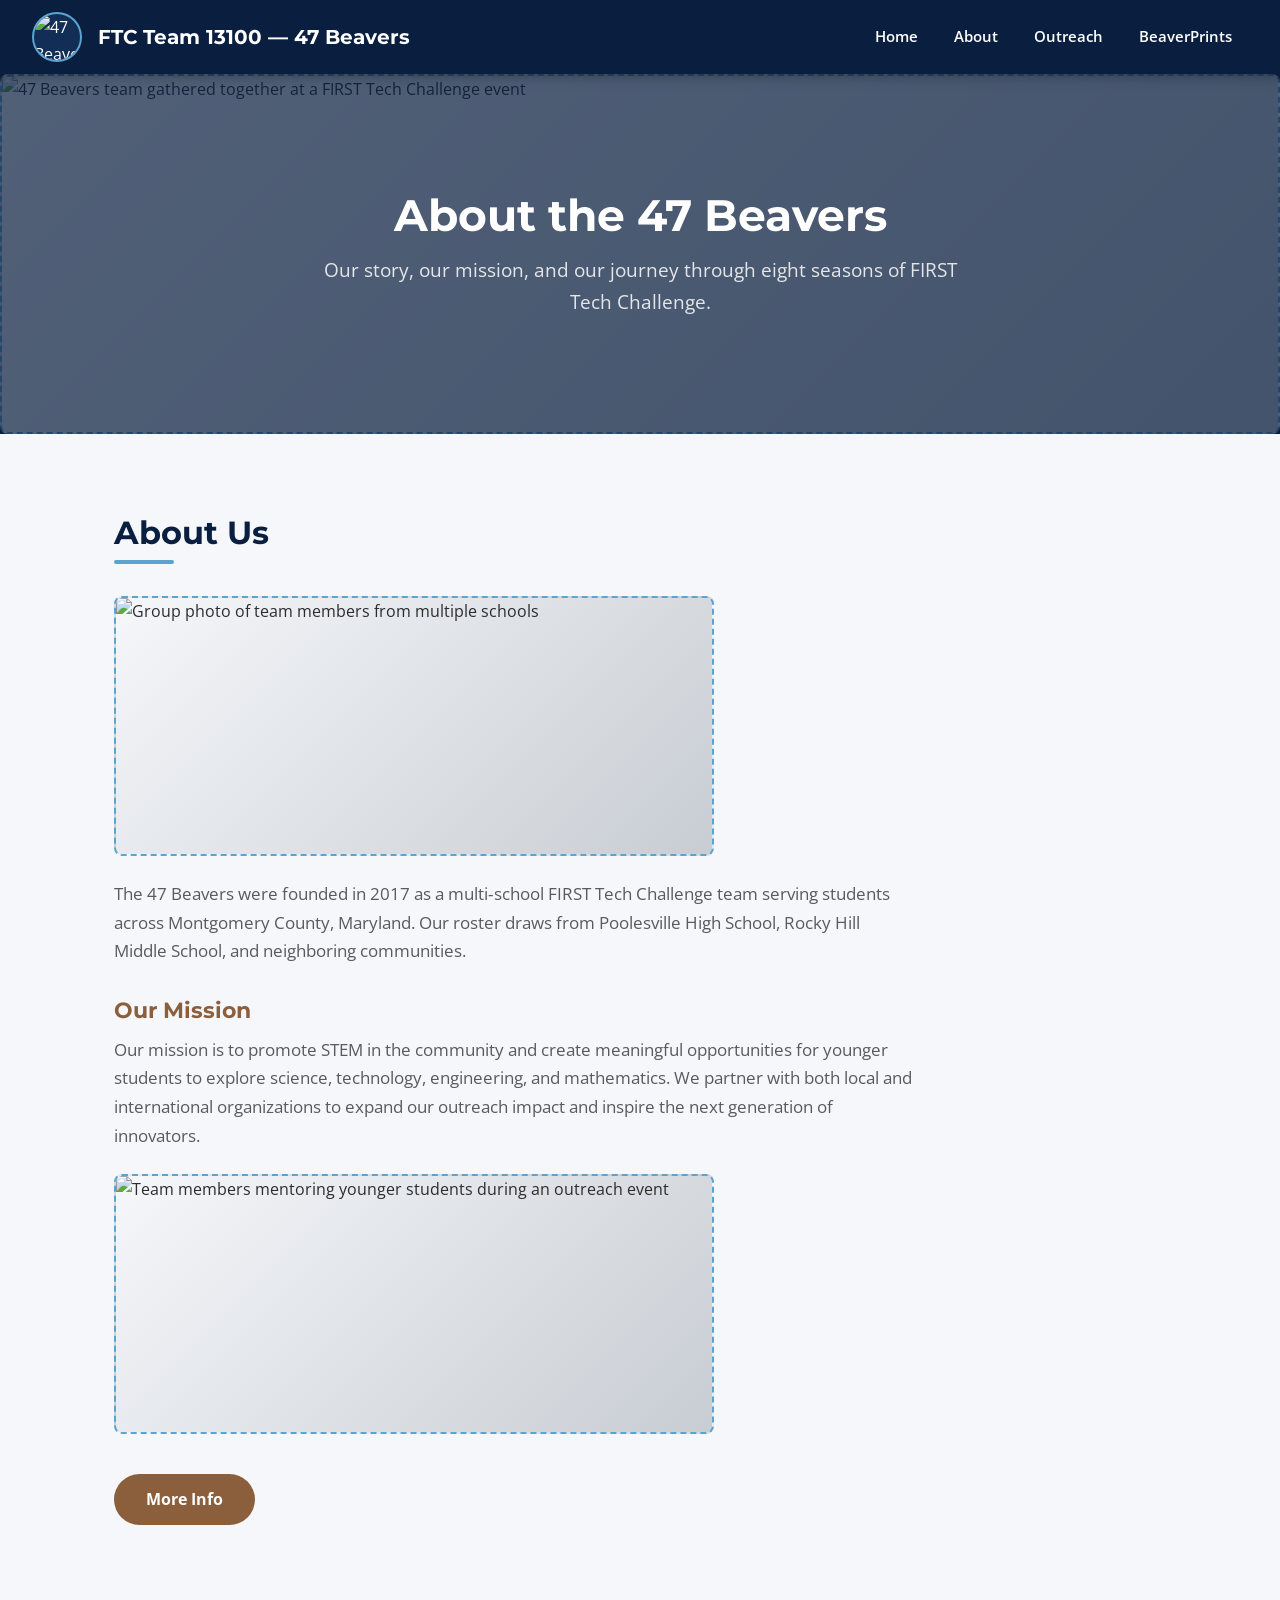
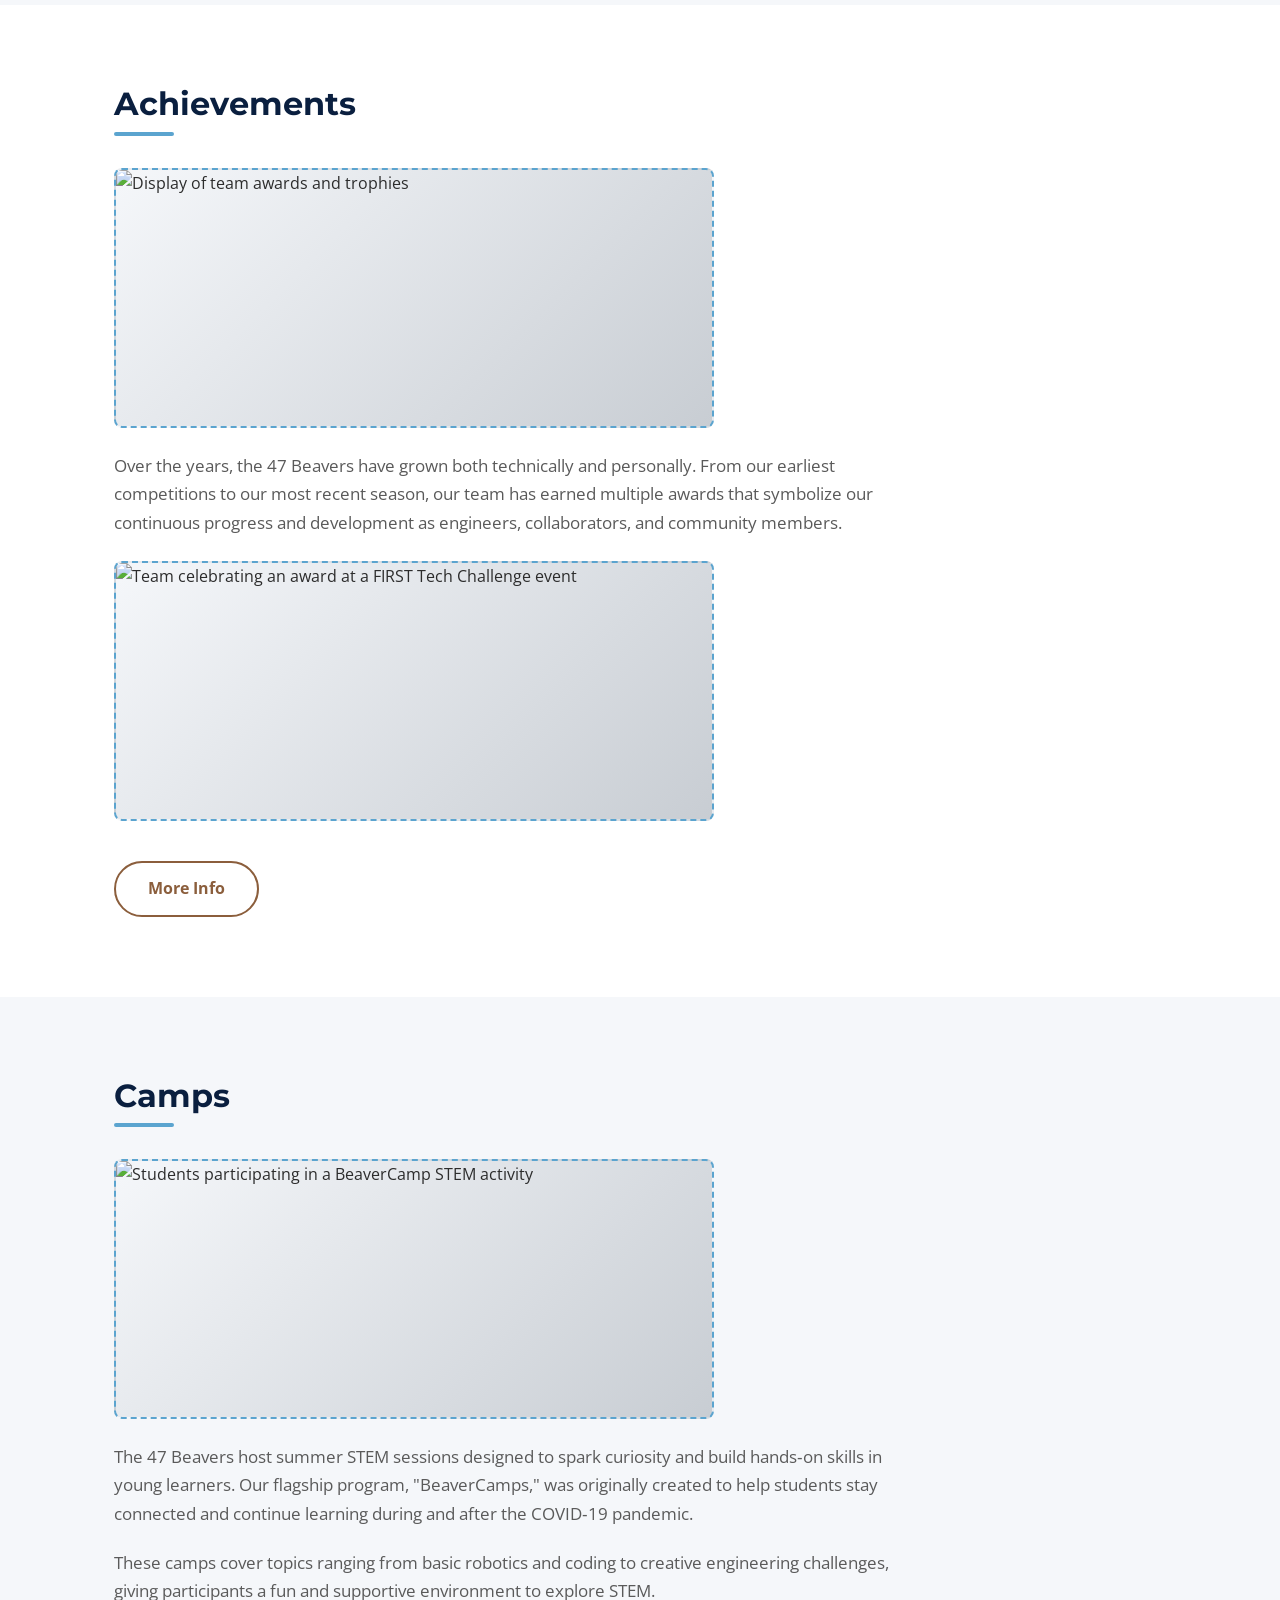
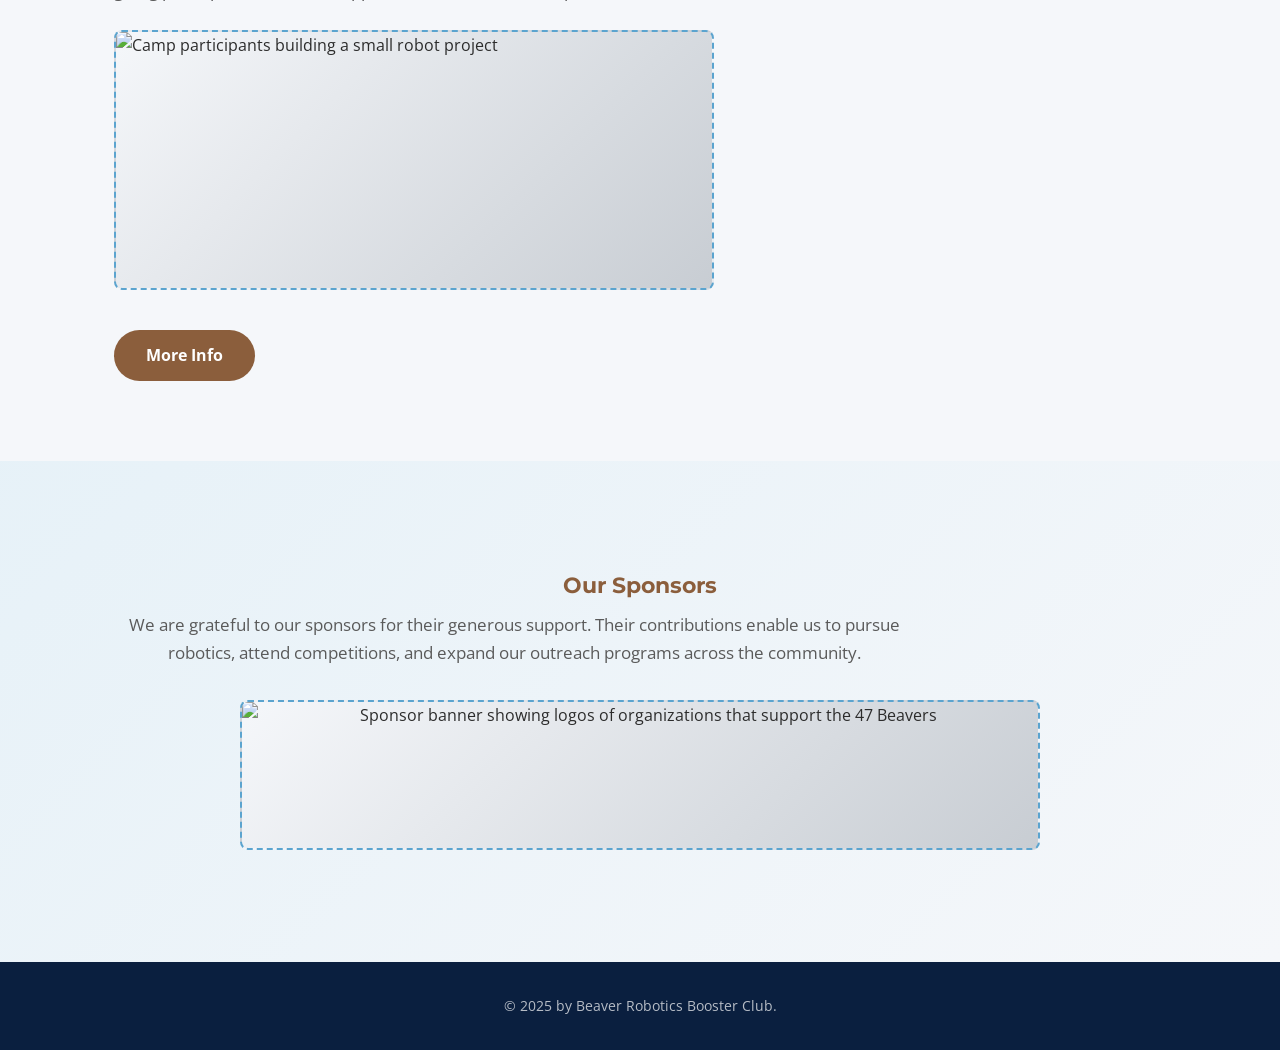
==== docs/about.html @ caaf1a8f "Move About Us, Achievements, and Camps to separate about.html page; update nav on all pages" ====
<!DOCTYPE html>
<html lang="en">
<head>
  <meta charset="UTF-8">
  <meta name="viewport" content="width=device-width, initial-scale=1.0">
  <title>About — FTC Team 13100 · 47 Beavers</title>
  <link rel="preconnect" href="https://fonts.googleapis.com">
  <link rel="preconnect" href="https://fonts.gstatic.com" crossorigin>
  <link href="https://fonts.googleapis.com/css2?family=Montserrat:wght@600;700;800&family=Open+Sans:wght@400;600&display=swap" rel="stylesheet">
  <link rel="stylesheet" href="styles.css">
</head>
<body>

  <header>
    <div class="logo-group">
      <a href="index.html">
        <img src="" alt="47 Beavers team logo">
      </a>
      <h1><a href="index.html">FTC Team 13100 — 47 Beavers</a></h1>
    </div>

    <nav aria-label="Primary navigation">
      <button class="nav-toggle" aria-label="Toggle navigation">
        <span></span>
        <span></span>
        <span></span>
      </button>
      <ul>
        <li><a href="index.html">Home</a></li>
        <li><a href="about.html" class="active">About</a></li>
        <li><a href="outreach.html">Outreach</a></li>
        <li><a href="beaverprints.html">BeaverPrints</a></li>
      </ul>
    </nav>
  </header>

  <main>

    <!-- Page Hero -->
    <section class="page-hero">
      <img src="" alt="47 Beavers team gathered together at a FIRST Tech Challenge event">
      <div class="page-hero-overlay">
        <h2>About the 47 Beavers</h2>
        <p>Our story, our mission, and our journey through eight seasons of FIRST Tech Challenge.</p>
      </div>
    </section>

    <!-- About Us -->
    <div class="alt-bg">
      <section id="about" class="section fade-in">
        <h2>About Us</h2>
        <img src="" alt="Group photo of team members from multiple schools">
        <p>
          The 47 Beavers were founded in 2017 as a multi‑school FIRST Tech
          Challenge team serving students across Montgomery County, Maryland.
          Our roster draws from Poolesville High School, Rocky Hill Middle
          School, and neighboring communities.
        </p>

        <h3>Our Mission</h3>
        <p>
          Our mission is to promote STEM in the community and create meaningful
          opportunities for younger students to explore science, technology,
          engineering, and mathematics. We partner with both local and
          international organizations to expand our outreach impact and inspire
          the next generation of innovators.
        </p>
        <img src="" alt="Team members mentoring younger students during an outreach event">

        <a href="outreach.html" class="btn btn-primary">More Info</a>
      </section>
    </div>

    <!-- Achievements -->
    <section id="achievements" class="section fade-in">
      <h2>Achievements</h2>
      <img src="" alt="Display of team awards and trophies">
      <p>
        Over the years, the 47 Beavers have grown both technically and
        personally. From our earliest competitions to our most recent season,
        our team has earned multiple awards that symbolize our continuous
        progress and development as engineers, collaborators, and community
        members.
      </p>
      <img src="" alt="Team celebrating an award at a FIRST Tech Challenge event">

      <a href="#" class="btn btn-outline">More Info</a>
    </section>

    <!-- Camps -->
    <div class="alt-bg">
      <section id="camps" class="section fade-in">
        <h2>Camps</h2>
        <img src="" alt="Students participating in a BeaverCamp STEM activity">
        <p>
          The 47 Beavers host summer STEM sessions designed to spark curiosity
          and build hands‑on skills in young learners. Our flagship program,
          "BeaverCamps," was originally created to help students stay connected
          and continue learning during and after the COVID‑19 pandemic.
        </p>
        <p>
          These camps cover topics ranging from basic robotics and coding to
          creative engineering challenges, giving participants a fun and
          supportive environment to explore STEM.
        </p>
        <img src="" alt="Camp participants building a small robot project">

        <a href="#" class="btn btn-primary">More Info</a>
      </section>
    </div>

    <!-- Sponsors -->
    <div id="sponsors-wrap">
      <section id="sponsors" class="section fade-in" style="text-align: center;">
        <h3>Our Sponsors</h3>
        <p>
          We are grateful to our sponsors for their generous support. Their
          contributions enable us to pursue robotics, attend competitions, and
          expand our outreach programs across the community.
        </p>
        <img src="" alt="Sponsor banner showing logos of organizations that support the 47 Beavers">
      </section>
    </div>

  </main>

  <footer>
    <p>&copy; 2025 by Beaver Robotics Booster Club.</p>
  </footer>

  <script src="script.js" defer></script>
</body>
</html>
---- docs/styles.css ----
/* ===== CSS Custom Properties ===== */
:root {
  --navy: #0a1f3f;
  --navy-light: #122d56;
  --light-blue: #5ba4cf;
  --light-blue-soft: rgba(91, 164, 207, 0.15);
  --brown: #8B5E3C;
  --brown-dark: #6f4a2e;
  --white: #ffffff;
  --off-white: #f5f7fa;
  --gray: #c8cdd3;
  --text: #2c2c2c;
  --text-light: #5a5a5a;
  --radius: 8px;
  --transition: 0.3s ease;
}

/* ===== Reset & Base ===== */
*,
*::before,
*::after {
  box-sizing: border-box;
  margin: 0;
  padding: 0;
}

html {
  scroll-behavior: smooth;
  scroll-padding-top: 80px;
}

body {
  font-family: 'Open Sans', Arial, sans-serif;
  color: var(--text);
  line-height: 1.7;
  background: var(--white);
}

h1, h2, h3, h4 {
  font-family: 'Montserrat', Arial, sans-serif;
  line-height: 1.2;
}

img {
  max-width: 100%;
  height: auto;
  display: block;
}

a {
  text-decoration: none;
  color: inherit;
}

ul {
  list-style: none;
}

/* ===== Placeholder Images ===== */
img[src=""] {
  height: 260px;
  background: linear-gradient(135deg, var(--off-white) 0%, var(--gray) 100%);
  border: 2px dashed var(--light-blue);
  border-radius: var(--radius);
  position: relative;
}

/* ===== Container Utility ===== */
.container {
  max-width: 1100px;
  margin: 0 auto;
  padding: 0 1.5rem;
}

/* ===== Header ===== */
header {
  position: sticky;
  top: 0;
  z-index: 1000;
  background: var(--navy);
  color: var(--white);
  padding: 0 2rem;
  display: flex;
  align-items: center;
  justify-content: space-between;
  flex-wrap: wrap;
  box-shadow: 0 2px 12px rgba(0, 0, 0, 0.3);
}

header .logo-group {
  display: flex;
  align-items: center;
  gap: 1rem;
  padding: 0.75rem 0;
}

header .logo-group img {
  width: 50px;
  height: 50px;
  border-radius: 50%;
  background: var(--navy-light);
  border: 2px solid var(--light-blue);
  object-fit: cover;
}

header .logo-group h1 {
  font-size: 1.25rem;
  font-weight: 700;
  white-space: nowrap;
}

header .logo-group p {
  display: none;
}

/* ===== Navigation ===== */
nav {
  display: flex;
  align-items: center;
}

nav ul {
  display: flex;
  gap: 0.25rem;
}

nav ul li a {
  display: block;
  padding: 0.5rem 1rem;
  font-size: 0.95rem;
  font-weight: 600;
  border-radius: var(--radius);
  transition: background var(--transition), color var(--transition);
  color: var(--white);
}

nav ul li a:hover,
nav ul li a.active {
  background: var(--light-blue);
  color: var(--navy);
}

/* Hamburger Toggle */
.nav-toggle {
  display: none;
  background: none;
  border: none;
  cursor: pointer;
  padding: 0.5rem;
  flex-direction: column;
  gap: 5px;
}

.nav-toggle span {
  display: block;
  width: 26px;
  height: 3px;
  background: var(--white);
  border-radius: 3px;
  transition: transform var(--transition), opacity var(--transition);
}

.nav-toggle.open span:nth-child(1) {
  transform: translateY(8px) rotate(45deg);
}

.nav-toggle.open span:nth-child(2) {
  opacity: 0;
}

.nav-toggle.open span:nth-child(3) {
  transform: translateY(-8px) rotate(-45deg);
}

/* ===== Hero Section ===== */
#home {
  background: linear-gradient(135deg, var(--navy) 0%, var(--navy-light) 100%);
  color: var(--white);
  text-align: center;
  padding: 5rem 1.5rem 4rem;
}

#home h2 {
  font-size: 2.5rem;
  margin-bottom: 1.25rem;
}

#home p {
  max-width: 750px;
  margin: 0 auto 1.5rem;
  font-size: 1.1rem;
  line-height: 1.8;
  color: rgba(255, 255, 255, 0.9);
}

#home img[src=""] {
  max-width: 700px;
  margin: 2rem auto;
  border-color: rgba(255, 255, 255, 0.3);
}

/* ===== Content Sections (shared) ===== */
.section {
  padding: 5rem 1.5rem;
  max-width: 1100px;
  margin: 0 auto;
}

/* Alternate backgrounds via wrapper */
#about-wrap,
#camps-wrap,
#sponsors-wrap {
  background: var(--off-white);
}

#achievements-wrap,
#contact-wrap {
  background: var(--white);
}

/* Section headings */
.section h2 {
  font-size: 2rem;
  color: var(--navy);
  margin-bottom: 0.5rem;
  position: relative;
  display: inline-block;
}

.section h2::after {
  content: '';
  display: block;
  width: 60px;
  height: 4px;
  background: var(--light-blue);
  border-radius: 2px;
  margin-top: 0.5rem;
}

.section h3 {
  font-size: 1.35rem;
  color: var(--brown);
  margin: 2rem 0 0.75rem;
}

.section p {
  max-width: 800px;
  margin-bottom: 1.25rem;
  color: var(--text-light);
  font-size: 1.05rem;
}

.section img[src=""] {
  margin: 1.5rem 0;
  max-width: 600px;
}

/* ===== Buttons / Links ===== */
.btn {
  display: inline-block;
  padding: 0.75rem 2rem;
  font-size: 1rem;
  font-weight: 700;
  border-radius: 50px;
  transition: background var(--transition), transform var(--transition),
    box-shadow var(--transition);
  cursor: pointer;
  text-align: center;
  margin-top: 1rem;
}

.btn-primary {
  background: var(--brown);
  color: var(--white);
}

.btn-primary:hover {
  background: var(--brown-dark);
  transform: translateY(-2px);
  box-shadow: 0 4px 15px rgba(139, 94, 60, 0.4);
}

.btn-outline {
  background: transparent;
  color: var(--brown);
  border: 2px solid var(--brown);
}

.btn-outline:hover {
  background: var(--brown);
  color: var(--white);
  transform: translateY(-2px);
}

/* ===== Contact Form ===== */
.contact-grid {
  display: grid;
  grid-template-columns: 1fr 1fr;
  gap: 2rem;
  align-items: start;
  margin-top: 2rem;
}

.contact-grid form {
  display: flex;
  flex-direction: column;
  gap: 1.25rem;
}

.form-group label {
  display: block;
  font-weight: 600;
  margin-bottom: 0.35rem;
  color: var(--navy);
  font-size: 0.95rem;
}

.form-group input,
.form-group textarea {
  width: 100%;
  padding: 0.75rem 1rem;
  border: 2px solid var(--gray);
  border-radius: var(--radius);
  font-family: inherit;
  font-size: 1rem;
  color: var(--text);
  transition: border-color var(--transition), box-shadow var(--transition);
  background: var(--white);
}

.form-group input:focus,
.form-group textarea:focus {
  outline: none;
  border-color: var(--light-blue);
  box-shadow: 0 0 0 3px var(--light-blue-soft);
}

form .btn-primary {
  border: none;
  font-family: 'Montserrat', Arial, sans-serif;
  width: fit-content;
}

/* Contact info side */
.contact-info {
  background: var(--navy);
  color: var(--white);
  padding: 2.5rem;
  border-radius: var(--radius);
}

.contact-info h3 {
  color: var(--light-blue);
  margin-top: 0;
}

.contact-info p {
  color: rgba(255, 255, 255, 0.85);
}

/* ===== Sponsors ===== */
#sponsors-wrap {
  background: linear-gradient(135deg, var(--light-blue-soft) 0%, var(--off-white) 100%);
}

#sponsors {
  text-align: center;
}

#sponsors img[src=""] {
  max-width: 800px;
  margin: 2rem auto;
  height: 150px;
}

/* ===== Footer ===== */
footer {
  background: var(--navy);
  color: rgba(255, 255, 255, 0.7);
  text-align: center;
  padding: 2rem 1.5rem;
  font-size: 0.9rem;
}

/* ===== Page Hero (subpages) ===== */
.page-hero {
  position: relative;
  background: var(--navy);
  overflow: hidden;
}

.page-hero > img {
  width: 100%;
  height: 360px;
  object-fit: cover;
  opacity: 0.3;
}

.page-hero-overlay {
  position: absolute;
  inset: 0;
  display: flex;
  flex-direction: column;
  align-items: center;
  justify-content: center;
  text-align: center;
  padding: 2rem;
  color: var(--white);
}

.page-hero-overlay h2 {
  font-size: 2.75rem;
  margin-bottom: 0.75rem;
}

.page-hero-overlay p {
  font-size: 1.2rem;
  max-width: 650px;
  color: rgba(255, 255, 255, 0.85);
}

/* ===== Alternating Background Utility ===== */
.alt-bg {
  background: var(--off-white);
}

/* ===== CTA Buttons (subpages) ===== */
.btn-cta {
  display: inline-block;
  padding: 0.75rem 2rem;
  font-size: 1rem;
  font-weight: 700;
  font-family: 'Montserrat', Arial, sans-serif;
  background: var(--light-blue);
  color: var(--white);
  border: none;
  border-radius: var(--radius);
  cursor: pointer;
  transition: background var(--transition), transform var(--transition),
    box-shadow var(--transition);
  margin-top: 1.25rem;
  text-align: center;
}

.btn-cta:hover {
  background: #3d8fbf;
  transform: translateY(-2px);
  box-shadow: 0 4px 16px rgba(91, 164, 207, 0.45);
}

/* ===== Card Grid ===== */
.card-grid {
  display: grid;
  grid-template-columns: repeat(auto-fill, minmax(300px, 1fr));
  gap: 2rem;
  margin: 2rem 0;
}

.card {
  background: var(--white);
  border-radius: var(--radius);
  overflow: hidden;
  box-shadow: 0 2px 12px rgba(0, 0, 0, 0.08);
  transition: transform var(--transition), box-shadow var(--transition);
}

.card:hover {
  transform: translateY(-4px);
  box-shadow: 0 8px 24px rgba(0, 0, 0, 0.12);
}

.card img[src=""] {
  width: 100%;
  height: 200px;
  margin: 0;
  border-radius: 0;
  border: none;
  border-bottom: 3px solid var(--light-blue);
}

.card h3 {
  font-size: 1.2rem;
  color: var(--navy);
  margin: 1.25rem 1.5rem 0.5rem;
}

.card p {
  font-size: 0.95rem;
  color: var(--text-light);
  margin: 0 1.5rem 1rem;
  line-height: 1.6;
}

.card .btn-cta {
  margin: 0 1.5rem 1.5rem;
  font-size: 0.9rem;
  padding: 0.6rem 1.5rem;
}

/* ===== Steps List (BeaverPrints) ===== */
.steps-list {
  list-style: none;
  padding: 0;
  margin: 2rem 0;
  display: grid;
  grid-template-columns: repeat(auto-fit, minmax(260px, 1fr));
  gap: 2rem;
}

.steps-list li {
  background: var(--off-white);
  padding: 2rem;
  border-radius: var(--radius);
  border-left: 4px solid var(--light-blue);
}

.steps-list li h3 {
  font-size: 1.15rem;
  color: var(--navy);
  margin-bottom: 0.5rem;
}

.steps-list li p {
  color: var(--text-light);
  font-size: 0.95rem;
  margin: 0;
}

/* ===== Scroll Animations ===== */
.fade-in {
  opacity: 0;
  transform: translateY(30px);
  transition: opacity 0.6s ease, transform 0.6s ease;
}

.fade-in.visible {
  opacity: 1;
  transform: translateY(0);
}

/* ===== Responsive ===== */
@media (max-width: 900px) {
  .contact-grid {
    grid-template-columns: 1fr;
  }
}

@media (max-width: 768px) {
  header {
    padding: 0 1rem;
  }

  header .logo-group h1 {
    font-size: 1.05rem;
  }

  .nav-toggle {
    display: flex;
  }

  nav ul {
    display: none;
    flex-direction: column;
    width: 100%;
    background: var(--navy-light);
    border-radius: 0 0 var(--radius) var(--radius);
    padding: 0.5rem 0;
    position: absolute;
    top: 100%;
    left: 0;
    box-shadow: 0 8px 20px rgba(0, 0, 0, 0.3);
  }

  nav ul.open {
    display: flex;
  }

  nav ul li a {
    padding: 0.75rem 1.5rem;
    border-radius: 0;
  }

  nav {
    position: static;
  }

  header {
    position: sticky;
    flex-wrap: wrap;
  }

  #home h2 {
    font-size: 1.75rem;
  }

  .page-hero-overlay h2 {
    font-size: 1.75rem;
  }

  .page-hero > img {
    height: 260px;
  }

  .card-grid {
    grid-template-columns: 1fr;
  }

  #home p {
    font-size: 1rem;
  }

  .section {
    padding: 3.5rem 1.25rem;
  }
}

@media (max-width: 480px) {
  #home {
    padding: 3.5rem 1rem 3rem;
  }

  #home h2 {
    font-size: 1.5rem;
  }

  .section h2 {
    font-size: 1.5rem;
  }

  header .logo-group h1 {
    font-size: 0.95rem;
  }
}
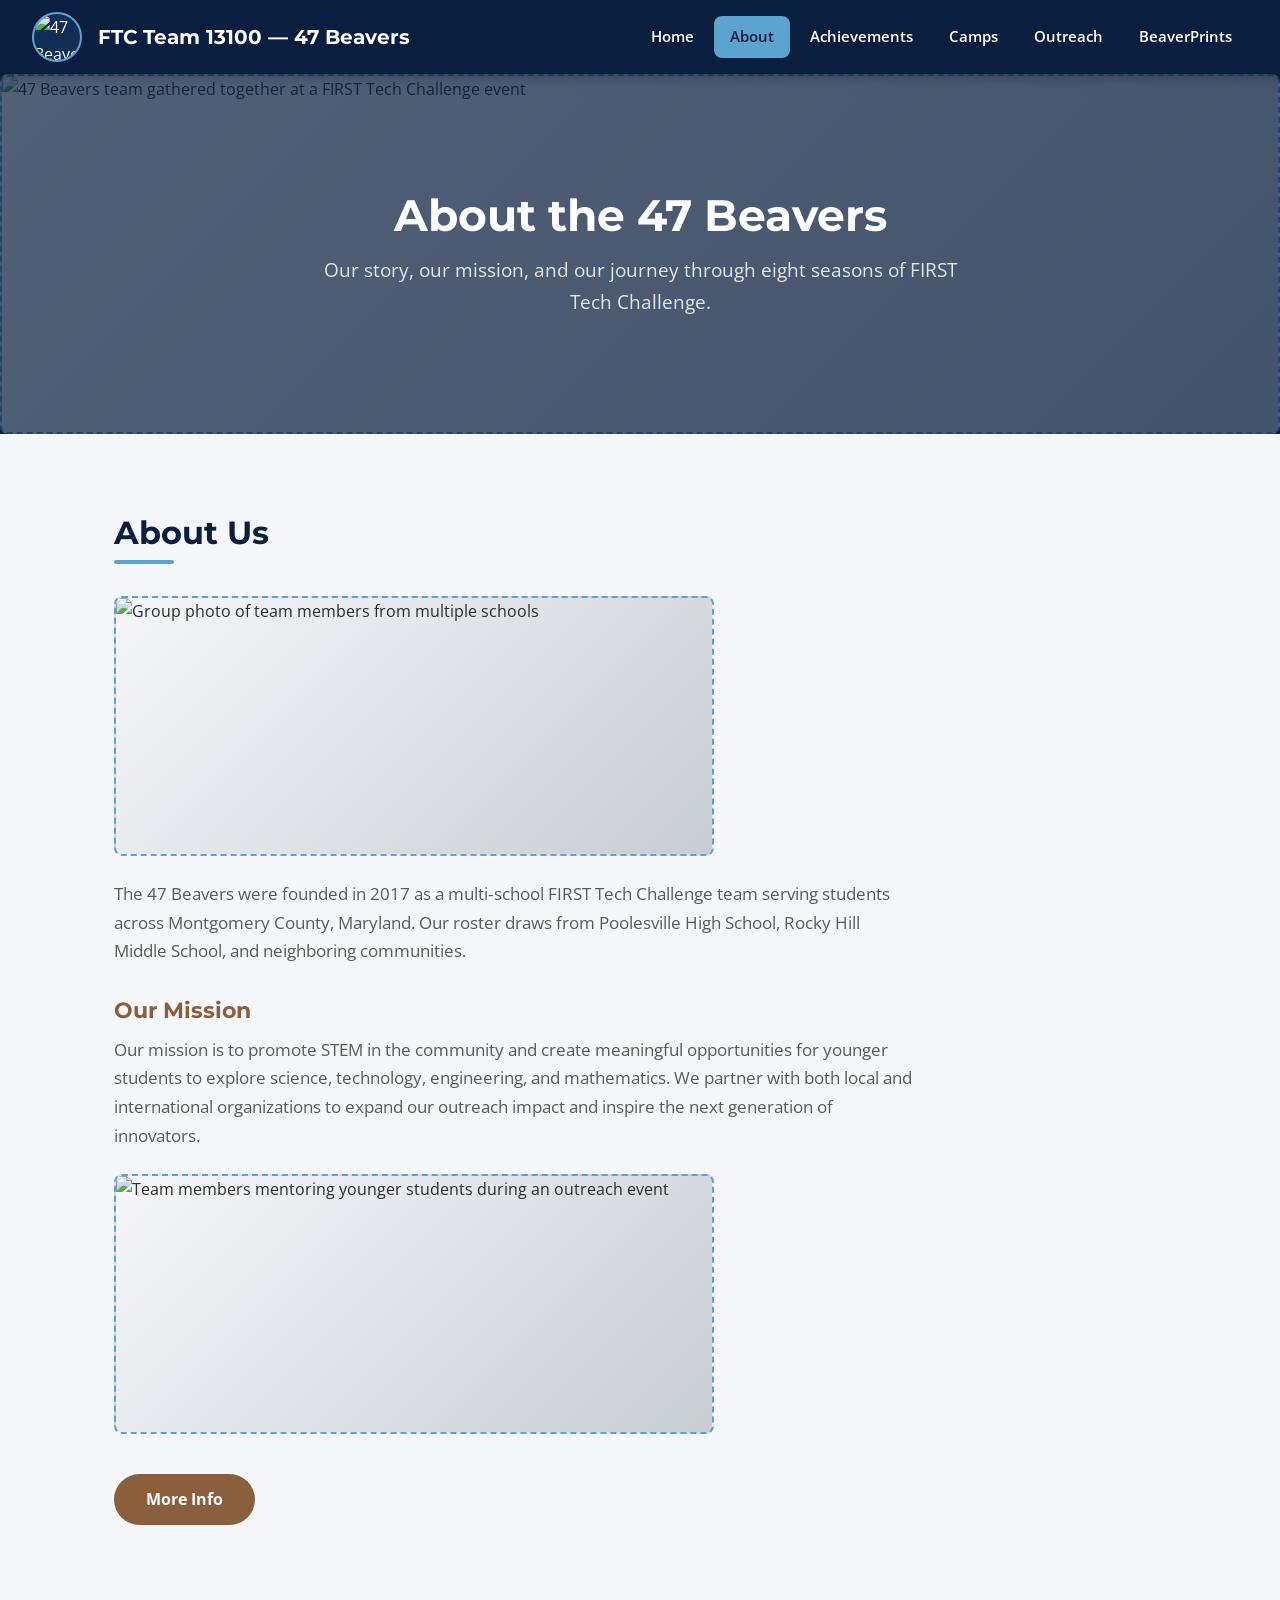
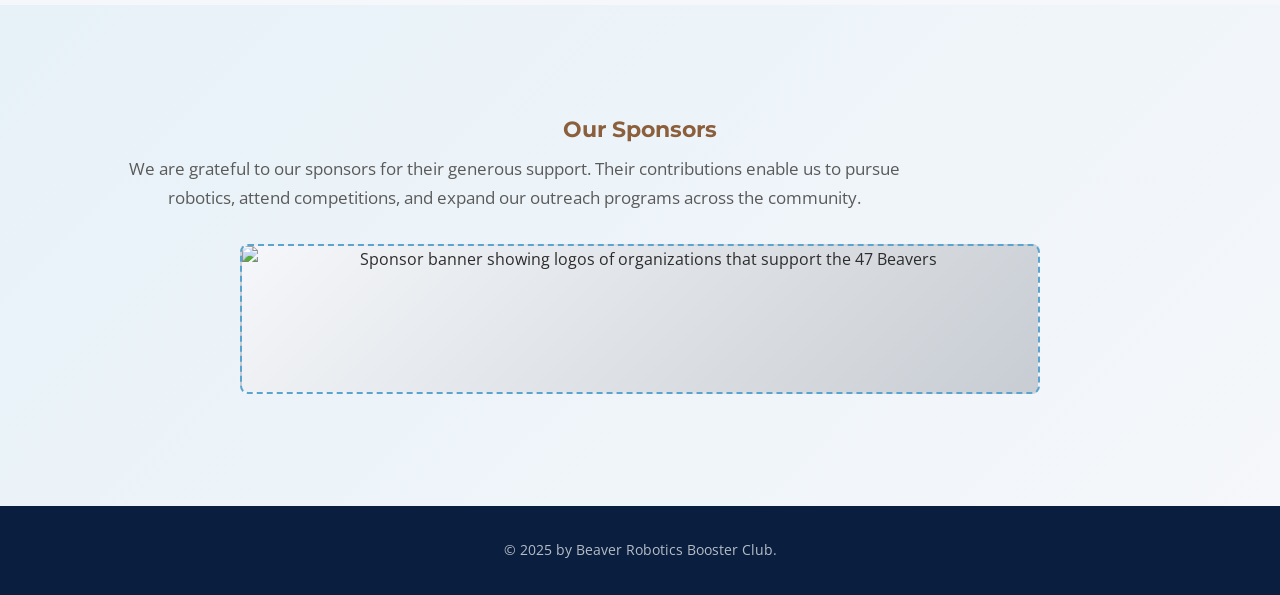
==== commit aa604ba7: "Split Achievements and Camps into separate pages; fix nav on all 6 pages; fix scroll observer breaki" ====
--- a/docs/about.html
+++ b/docs/about.html
@@ -28,6 +28,8 @@
       <ul>
         <li><a href="index.html">Home</a></li>
         <li><a href="about.html" class="active">About</a></li>
+        <li><a href="achievements.html">Achievements</a></li>
+        <li><a href="camps.html">Camps</a></li>
         <li><a href="outreach.html">Outreach</a></li>
         <li><a href="beaverprints.html">BeaverPrints</a></li>
       </ul>
@@ -71,44 +73,6 @@
       </section>
     </div>
 
-    <!-- Achievements -->
-    <section id="achievements" class="section fade-in">
-      <h2>Achievements</h2>
-      <img src="" alt="Display of team awards and trophies">
-      <p>
-        Over the years, the 47 Beavers have grown both technically and
-        personally. From our earliest competitions to our most recent season,
-        our team has earned multiple awards that symbolize our continuous
-        progress and development as engineers, collaborators, and community
-        members.
-      </p>
-      <img src="" alt="Team celebrating an award at a FIRST Tech Challenge event">
-
-      <a href="#" class="btn btn-outline">More Info</a>
-    </section>
-
-    <!-- Camps -->
-    <div class="alt-bg">
-      <section id="camps" class="section fade-in">
-        <h2>Camps</h2>
-        <img src="" alt="Students participating in a BeaverCamp STEM activity">
-        <p>
-          The 47 Beavers host summer STEM sessions designed to spark curiosity
-          and build hands‑on skills in young learners. Our flagship program,
-          "BeaverCamps," was originally created to help students stay connected
-          and continue learning during and after the COVID‑19 pandemic.
-        </p>
-        <p>
-          These camps cover topics ranging from basic robotics and coding to
-          creative engineering challenges, giving participants a fun and
-          supportive environment to explore STEM.
-        </p>
-        <img src="" alt="Camp participants building a small robot project">
-
-        <a href="#" class="btn btn-primary">More Info</a>
-      </section>
-    </div>
-
     <!-- Sponsors -->
     <div id="sponsors-wrap">
       <section id="sponsors" class="section fade-in" style="text-align: center;">
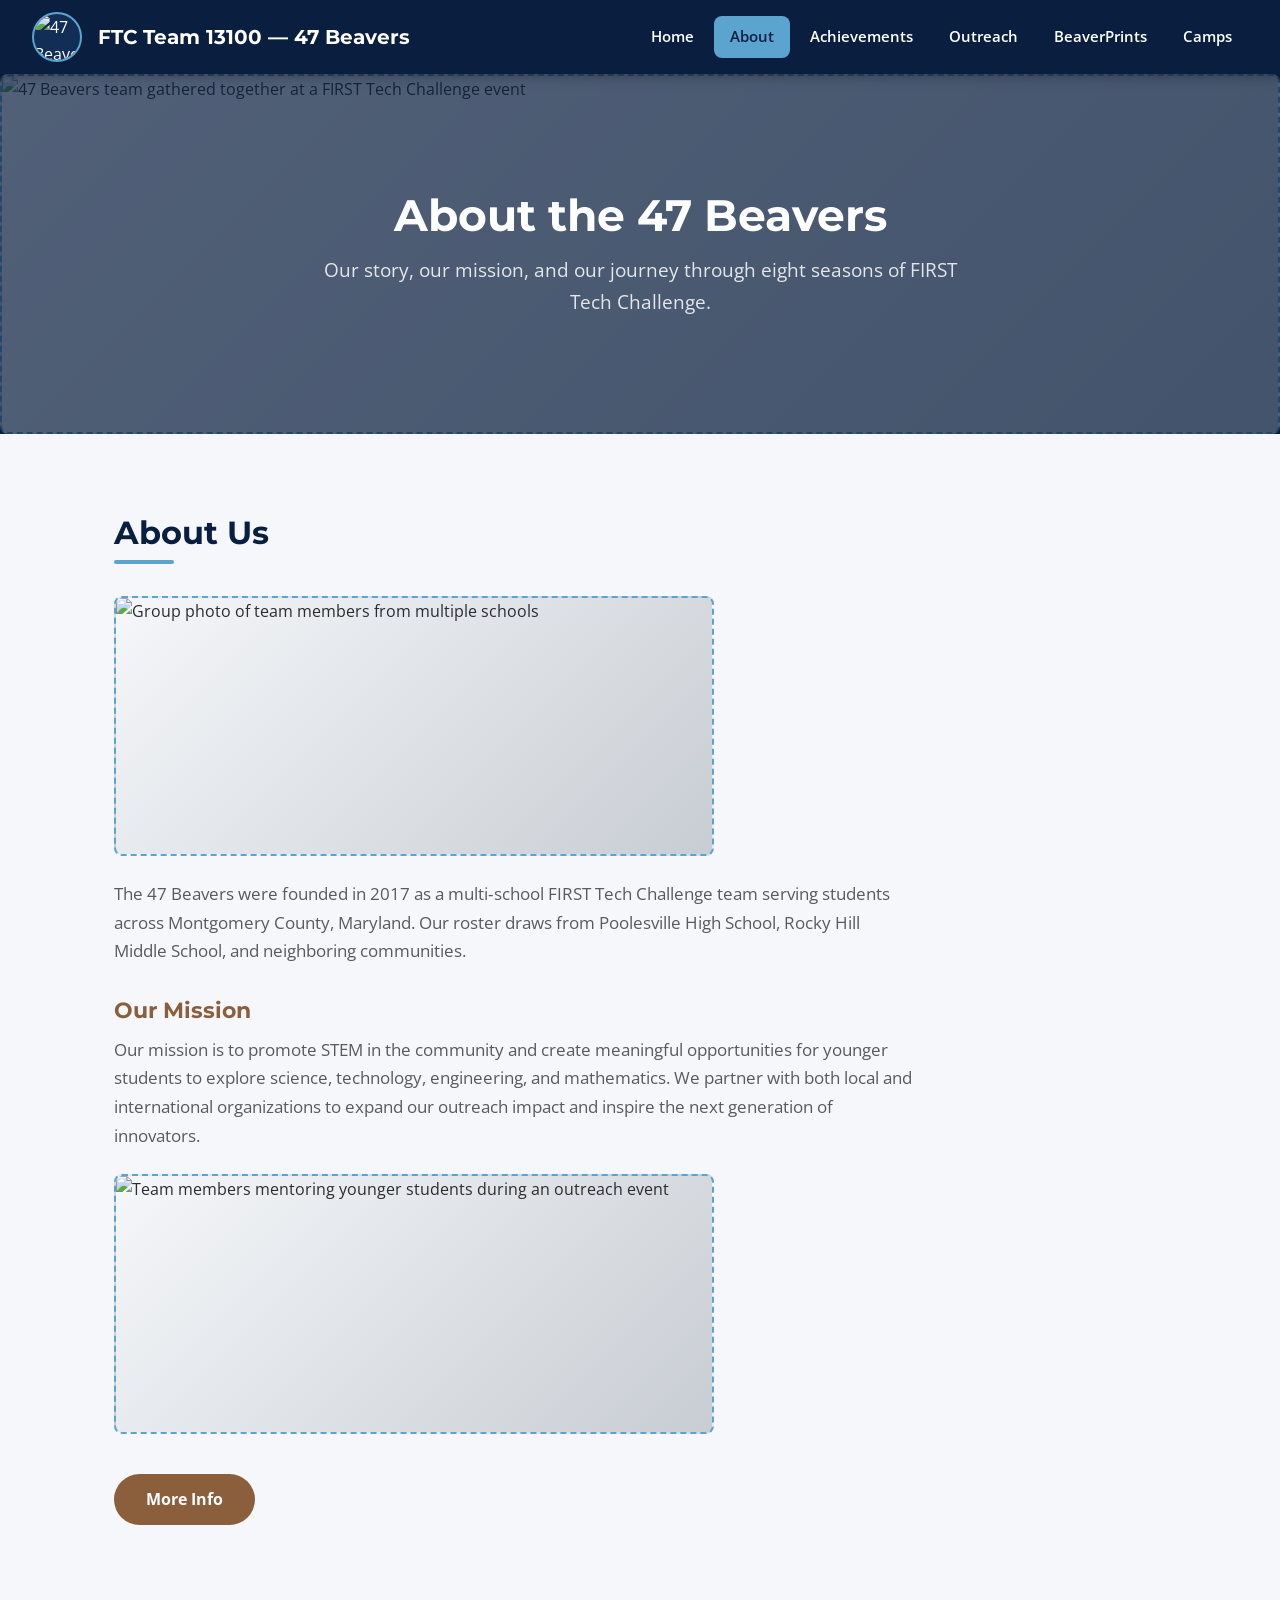
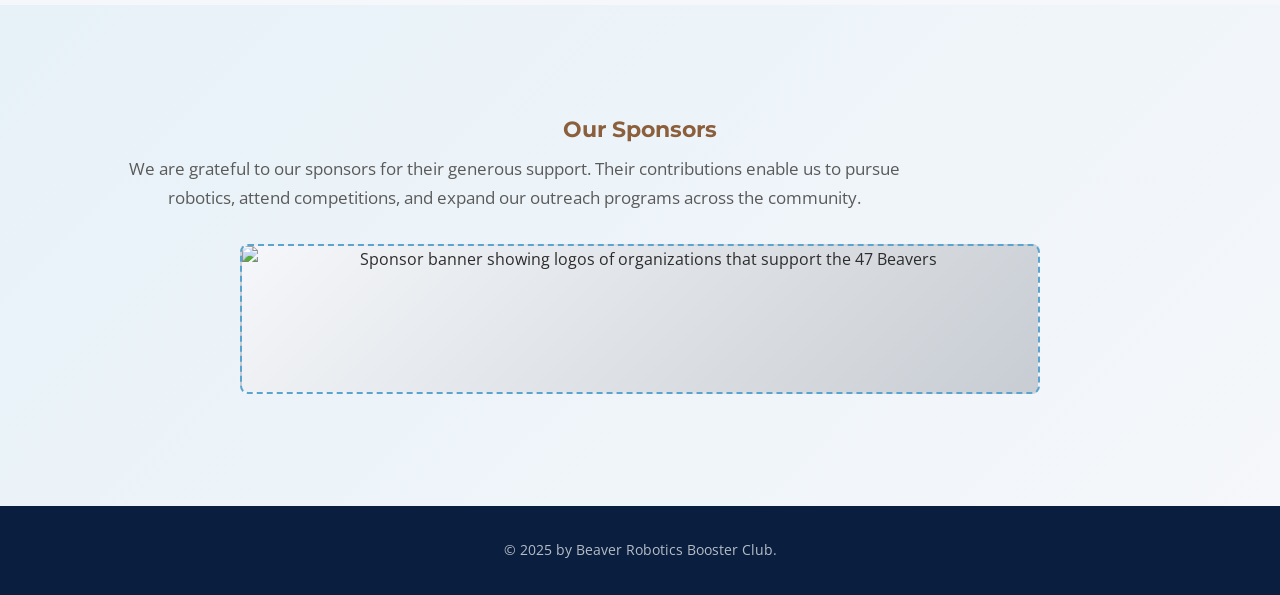
==== commit 83169dd4: "Reorder nav tabs: Home, About, Achievements, Outreach, BeaverPrints, Camps" ====
--- a/docs/about.html
+++ b/docs/about.html
@@ -29,9 +29,9 @@
         <li><a href="index.html">Home</a></li>
         <li><a href="about.html" class="active">About</a></li>
         <li><a href="achievements.html">Achievements</a></li>
-        <li><a href="camps.html">Camps</a></li>
         <li><a href="outreach.html">Outreach</a></li>
         <li><a href="beaverprints.html">BeaverPrints</a></li>
+        <li><a href="camps.html">Camps</a></li>
       </ul>
     </nav>
   </header>
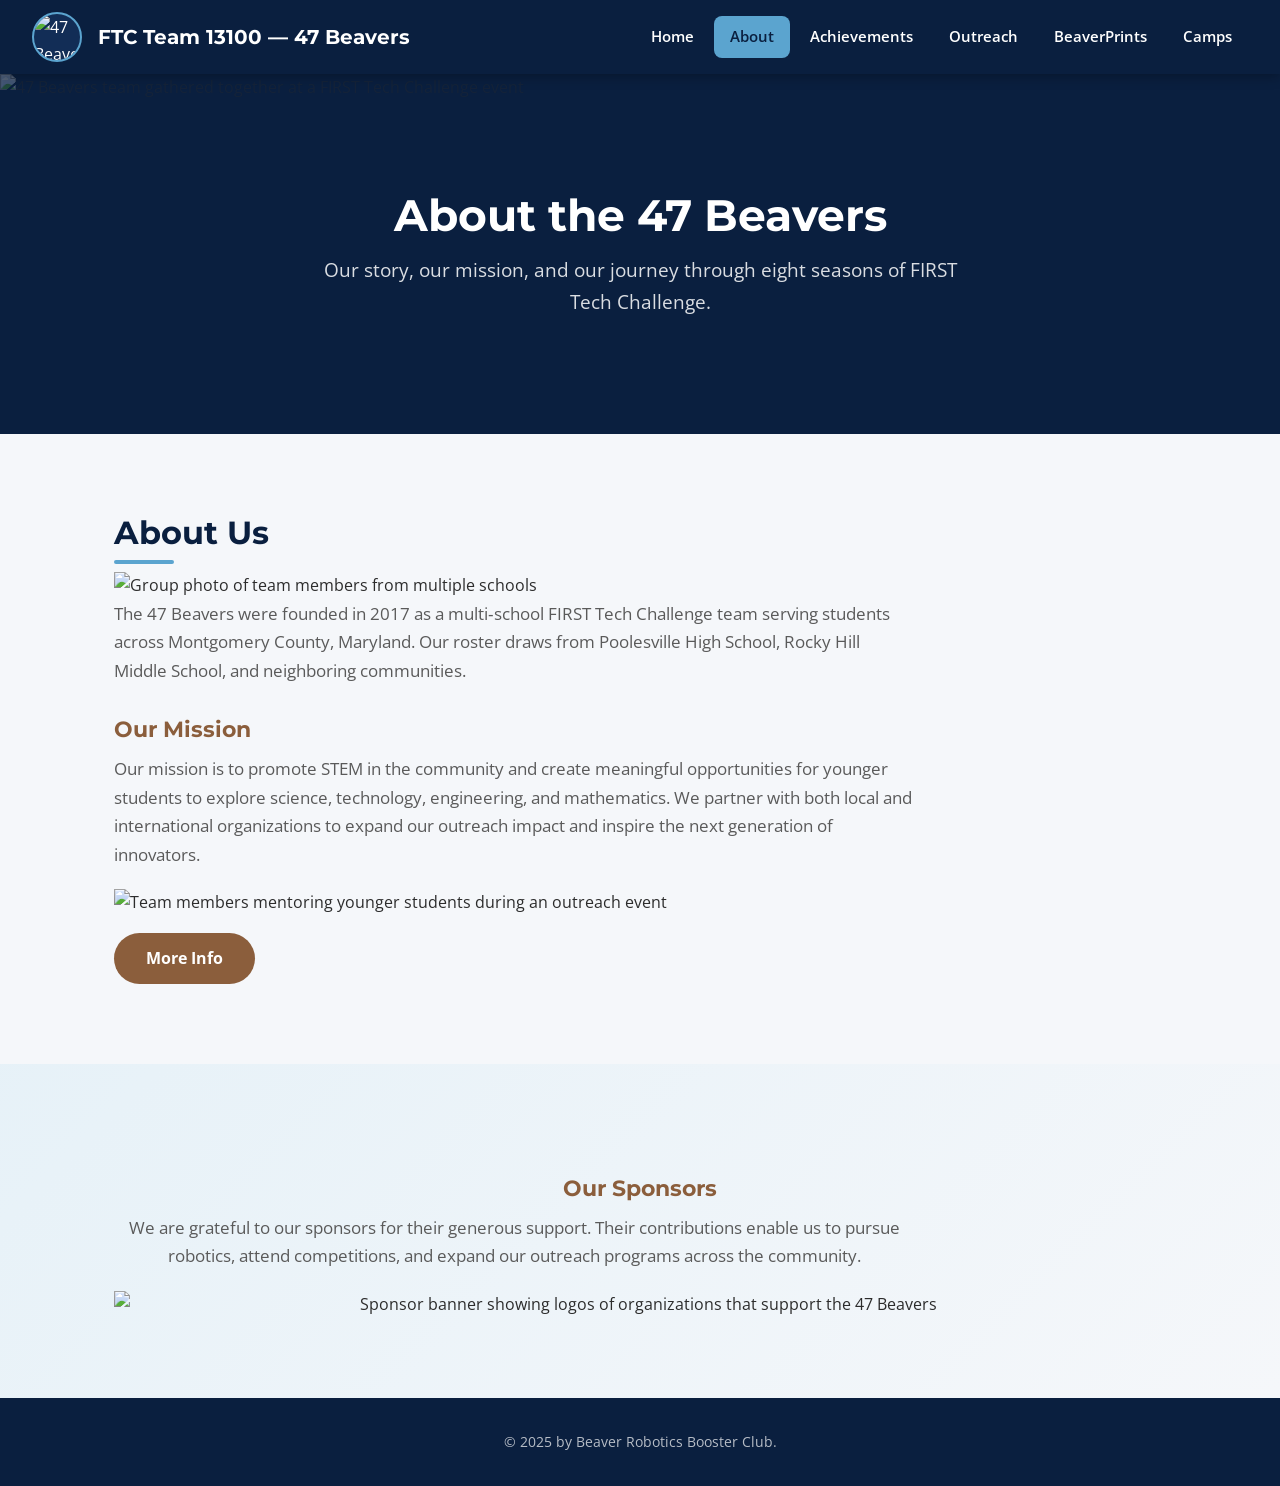
==== commit 2b13db42: "Replace all empty img src with placehold.co placeholder images in team colors" ====
--- a/docs/about.html
+++ b/docs/about.html
@@ -14,7 +14,7 @@
   <header>
     <div class="logo-group">
       <a href="index.html">
-        <img src="" alt="47 Beavers team logo">
+        <img src="https://placehold.co/80x80/0a2240/ffffff?text=Logo" alt="47 Beavers team logo">
       </a>
       <h1><a href="index.html">FTC Team 13100 — 47 Beavers</a></h1>
     </div>
@@ -40,7 +40,7 @@
 
     <!-- Page Hero -->
     <section class="page-hero">
-      <img src="" alt="47 Beavers team gathered together at a FIRST Tech Challenge event">
+      <img src="https://placehold.co/1200x400/0a2240/ffffff?text=Team+at+FTC+Event" alt="47 Beavers team gathered together at a FIRST Tech Challenge event">
       <div class="page-hero-overlay">
         <h2>About the 47 Beavers</h2>
         <p>Our story, our mission, and our journey through eight seasons of FIRST Tech Challenge.</p>
@@ -51,7 +51,7 @@
     <div class="alt-bg">
       <section id="about" class="section fade-in">
         <h2>About Us</h2>
-        <img src="" alt="Group photo of team members from multiple schools">
+        <img src="https://placehold.co/800x400/4a90d9/ffffff?text=Group+Photo" alt="Group photo of team members from multiple schools">
         <p>
           The 47 Beavers were founded in 2017 as a multi‑school FIRST Tech
           Challenge team serving students across Montgomery County, Maryland.
@@ -67,7 +67,7 @@
           international organizations to expand our outreach impact and inspire
           the next generation of innovators.
         </p>
-        <img src="" alt="Team members mentoring younger students during an outreach event">
+        <img src="https://placehold.co/800x400/5b3a1a/ffffff?text=Mentoring+Students" alt="Team members mentoring younger students during an outreach event">
 
         <a href="outreach.html" class="btn btn-primary">More Info</a>
       </section>
@@ -82,7 +82,7 @@
           contributions enable us to pursue robotics, attend competitions, and
           expand our outreach programs across the community.
         </p>
-        <img src="" alt="Sponsor banner showing logos of organizations that support the 47 Beavers">
+        <img src="https://placehold.co/800x150/4a90d9/ffffff?text=Sponsor+Logos" alt="Sponsor banner showing logos of organizations that support the 47 Beavers">
       </section>
     </div>
 
